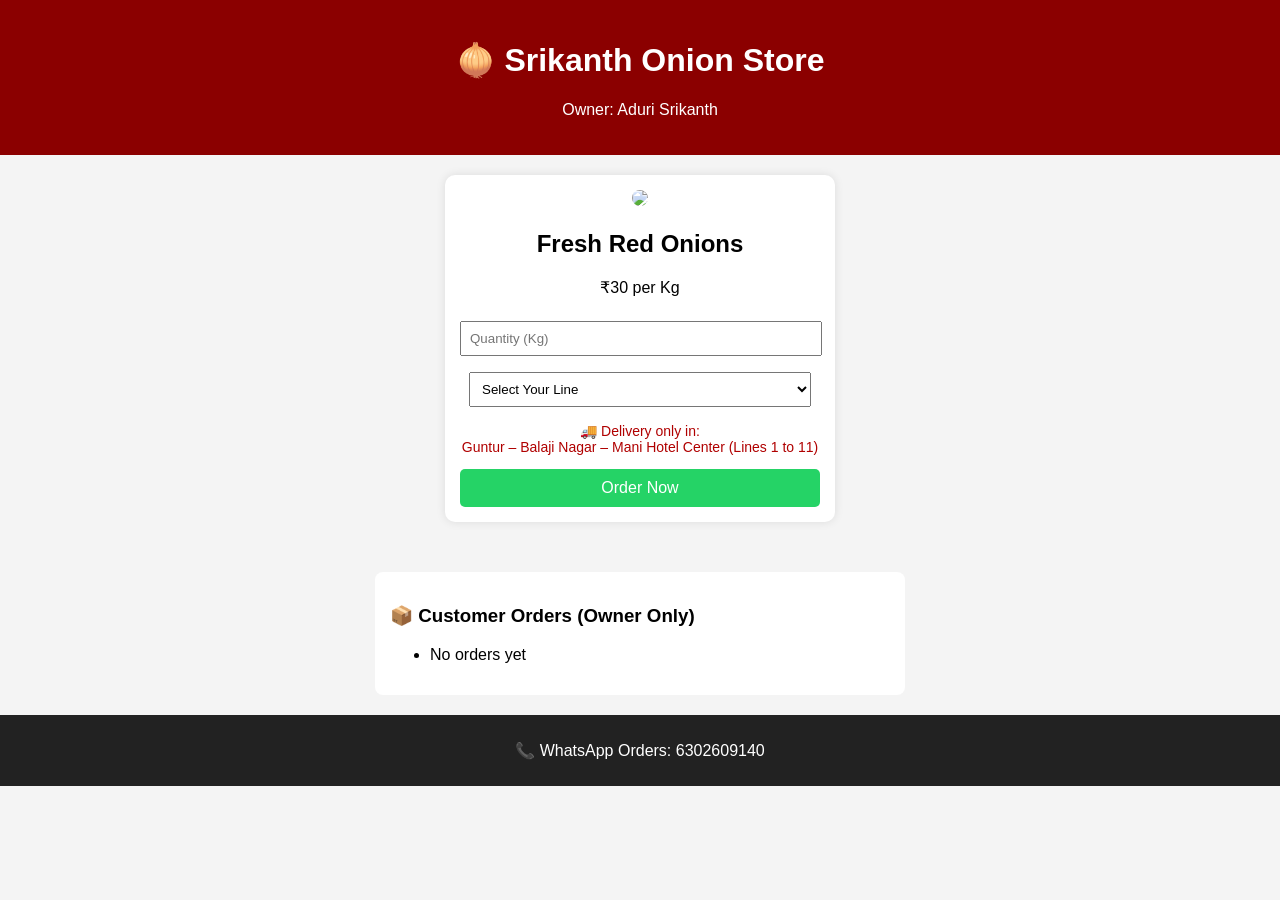
==== index.html @ a1620183 "Add files via upload" ====
<!DOCTYPE html>
<html lang="en">
<head>
  <meta charset="UTF-8" />
  <title>Srikanth Onion Store</title>
  <meta name="viewport" content="width=device-width, initial-scale=1.0" />

  <style>
    body {
      margin: 0;
      font-family: Arial, sans-serif;
      background: #f4f4f4;
    }
    header {
      background: #8b0000;
      color: white;
      padding: 20px;
      text-align: center;
    }
    section {
      padding: 20px;
    }
    .product {
      background: white;
      max-width: 360px;
      margin: auto;
      padding: 15px;
      border-radius: 10px;
      box-shadow: 0 0 10px rgba(0,0,0,0.1);
      text-align: center;
    }
    .product img {
      width: 100%;
      border-radius: 8px;
    }
    .product input, .product select {
      width: 95%;
      padding: 8px;
      margin: 8px 0;
    }
    .product button {
      width: 100%;
      padding: 10px;
      background: #25d366;
      border: none;
      color: white;
      font-size: 16px;
      border-radius: 5px;
      cursor: pointer;
    }
    .customers {
      margin-top: 30px;
      background: white;
      padding: 15px;
      border-radius: 8px;
      max-width: 500px;
      margin-left: auto;
      margin-right: auto;
    }
    footer {
      background: #222;
      color: white;
      text-align: center;
      padding: 10px;
      margin-top: 20px;
    }
    .note {
      font-size: 14px;
      color: #b00000;
      margin-top: 8px;
    }
  </style>
</head>

<body>

<header>
  <h1>🧅 Srikanth Onion Store</h1>
  <p>Owner: Aduri Srikanth</p>
</header>

<section>
  <div class="product">
    <img src="https://source.unsplash.com/400x250/?onion" />
    <h2>Fresh Red Onions</h2>
    <p>₹30 per Kg</p>

    <input type="number" id="qty" placeholder="Quantity (Kg)" />

    <select id="line">
      <option value="">Select Your Line</option>
      <option>1st Line</option>
      <option>2nd Line</option>
      <option>3rd Line</option>
      <option>4th Line</option>
      <option>5th Line</option>
      <option>6th Line</option>
      <option>7th Line</option>
      <option>8th Line</option>
      <option>9th Line</option>
      <option>10th Line</option>
      <option>11th Line</option>
    </select>

    <p class="note">
      🚚 Delivery only in:<br>
      Guntur – Balaji Nagar – Mani Hotel Center (Lines 1 to 11)
    </p>

    <button onclick="orderOnion()">Order Now</button>
  </div>
</section>

<section class="customers">
  <h3>📦 Customer Orders (Owner Only)</h3>
  <ul id="customerList"></ul>
</section>

<footer>
  <p>📞 WhatsApp Orders: 6302609140</p>
</footer>

<script>
(function () {
  const OWNER_PHONE = "916302609140";
  const STORAGE_KEY = "onion_customers";

  const qtyInput = document.getElementById("qty");
  const lineSelect = document.getElementById("line");
  const customerList = document.getElementById("customerList");

  let customers = JSON.parse(localStorage.getItem(STORAGE_KEY)) || [];
  renderCustomers();

  window.orderOnion = function () {
    const qty = qtyInput.value;
    const line = lineSelect.value;

    if (!qty || qty <= 0) {
      alert("Please enter valid quantity");
      return;
    }

    if (!line) {
      alert("Please select your line (1st to 11th)");
      return;
    }

    const name = prompt("Enter your name:");
    const phone = prompt("Enter your phone number:");
    const address = prompt("Enter house address (Balaji Nagar):");

    if (!name || !phone || !address) {
      alert("All details are required");
      return;
    }

    const order = {
      name,
      phone,
      address,
      line,
      qty,
      time: new Date().toLocaleString()
    };

    customers.push(order);
    localStorage.setItem(STORAGE_KEY, JSON.stringify(customers));
    renderCustomers();

    const message =
`🧅 New Onion Order
Name: ${name}
Phone: ${phone}
Qty: ${qty} Kg
Area: Balaji Nagar
Line: ${line}
Address: ${address}`;

    window.open(
      `https://wa.me/${OWNER_PHONE}?text=${encodeURIComponent(message)}`,
      "_blank"
    );

    qtyInput.value = "";
    lineSelect.value = "";
  };

  function renderCustomers() {
    customerList.innerHTML = customers.length === 0
      ? "<li>No orders yet</li>"
      : customers.map(
          (c, i) =>
            `<li>${i + 1}. ${c.name} | ${c.qty} Kg | ${c.line}</li>`
        ).join("");
  }
})();
</script>

</body>
</html>
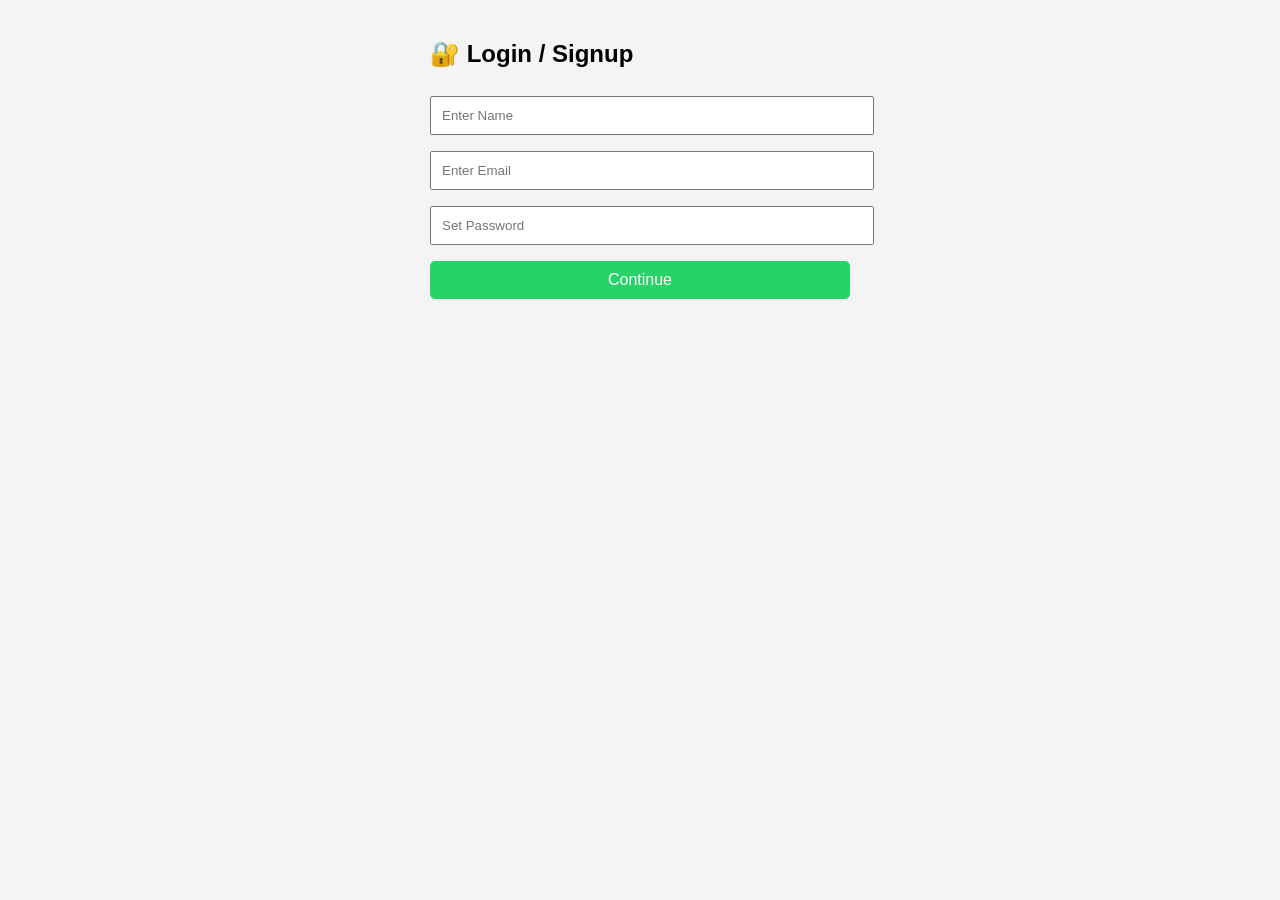
==== commit c4ac0c86: "Add files via upload" ====
--- a/index.html
+++ b/index.html
@@ -1,201 +1,81 @@
 <!DOCTYPE html>
 <html lang="en">
 <head>
-  <meta charset="UTF-8" />
-  <title>Srikanth Onion Store</title>
-  <meta name="viewport" content="width=device-width, initial-scale=1.0" />
+  <meta charset="UTF-8">
+  <title>Srikanth Onion Store | Aduri Onion Mart | Guntur</title>
 
-  <style>
-    body {
-      margin: 0;
-      font-family: Arial, sans-serif;
-      background: #f4f4f4;
-    }
-    header {
-      background: #8b0000;
-      color: white;
-      padding: 20px;
-      text-align: center;
-    }
-    section {
-      padding: 20px;
-    }
-    .product {
-      background: white;
-      max-width: 360px;
-      margin: auto;
-      padding: 15px;
-      border-radius: 10px;
-      box-shadow: 0 0 10px rgba(0,0,0,0.1);
-      text-align: center;
-    }
-    .product img {
-      width: 100%;
-      border-radius: 8px;
-    }
-    .product input, .product select {
-      width: 95%;
-      padding: 8px;
-      margin: 8px 0;
-    }
-    .product button {
-      width: 100%;
-      padding: 10px;
-      background: #25d366;
-      border: none;
-      color: white;
-      font-size: 16px;
-      border-radius: 5px;
-      cursor: pointer;
-    }
-    .customers {
-      margin-top: 30px;
-      background: white;
-      padding: 15px;
-      border-radius: 8px;
-      max-width: 500px;
-      margin-left: auto;
-      margin-right: auto;
-    }
-    footer {
-      background: #222;
-      color: white;
-      text-align: center;
-      padding: 10px;
-      margin-top: 20px;
-    }
-    .note {
-      font-size: 14px;
-      color: #b00000;
-      margin-top: 8px;
-    }
-  </style>
+  <meta name="description" content="Srikanth Onion Store (Aduri Onion Mart) – Fresh red onions delivered in Guntur Balaji Nagar. Order onions via WhatsApp. Owner: Aduri Srikanth.">
+
+  <meta name="keywords" content="Srikanth Onion Store, Aduri Onion Mart, Onion Shop Guntur, Fresh Onions Guntur, Balaji Nagar Onion Delivery">
+
+  <meta name="author" content="Aduri Srikanth">
+
+  <meta name="viewport" content="width=device-width, initial-scale=1.0">
+
+  <link rel="stylesheet" href="style.css">
 </head>
 
 <body>
 
-<header>
-  <h1>🧅 Srikanth Onion Store</h1>
-  <p>Owner: Aduri Srikanth</p>
-</header>
+<!-- LOGIN SCREEN -->
+<div id="loginScreen" class="container">
+  <h2>🔐 Login / Signup</h2>
+  <input type="text" id="name" placeholder="Enter Name">
+  <input type="email" id="email" placeholder="Enter Email">
+  <input type="password" id="password" placeholder="Set Password">
+  <button onclick="login()">Continue</button>
+</div>
 
-<section>
-  <div class="product">
-    <img src="https://source.unsplash.com/400x250/?onion" />
-    <h2>Fresh Red Onions</h2>
-    <p>₹30 per Kg</p>
+<!-- MAIN APP -->
+<div id="appScreen" class="hidden">
 
-    <input type="number" id="qty" placeholder="Quantity (Kg)" />
+  <header>
+    <h1>🧅 Aduri Onion Mart</h1>
+    <p>Owner: Aduri Srikanth</p>
+  </header>
 
-    <select id="line">
-      <option value="">Select Your Line</option>
-      <option>1st Line</option>
-      <option>2nd Line</option>
-      <option>3rd Line</option>
-      <option>4th Line</option>
-      <option>5th Line</option>
-      <option>6th Line</option>
-      <option>7th Line</option>
-      <option>8th Line</option>
-      <option>9th Line</option>
-      <option>10th Line</option>
-      <option>11th Line</option>
-    </select>
+  <div class="container">
+    <div class="product">
+      <img src="https://source.unsplash.com/400x250/?onion" alt="Onion">
+      <h3>Fresh Red Onions</h3>
+      <p>₹30 per Kg</p>
 
-    <p class="note">
-      🚚 Delivery only in:<br>
-      Guntur – Balaji Nagar – Mani Hotel Center (Lines 1 to 11)
-    </p>
+      <input type="number" id="qty" placeholder="Quantity (Kg)">
 
-    <button onclick="orderOnion()">Order Now</button>
+      <select id="line">
+        <option value="">Select Your Line</option>
+        <option>1st Line</option>
+        <option>2nd Line</option>
+        <option>3rd Line</option>
+        <option>4th Line</option>
+        <option>5th Line</option>
+        <option>6th Line</option>
+        <option>7th Line</option>
+        <option>8th Line</option>
+        <option>9th Line</option>
+        <option>10th Line</option>
+        <option>11th Line</option>
+      </select>
+
+      <button onclick="orderOnion()">Order Now</button>
+
+      <button class="install-btn" onclick="installApp()">📲 Install App</button>
+
+      <p class="note">
+        Delivery only: Guntur – Balaji Nagar – Mani Hotel Center (Lines 1–11)
+      </p>
+    </div>
+
+    <h3>📦 Customer Orders (Owner Only)</h3>
+    <ul id="customerList"></ul>
   </div>
-</section>
 
-<section class="customers">
-  <h3>📦 Customer Orders (Owner Only)</h3>
-  <ul id="customerList"></ul>
-</section>
+  <footer>
+    📞 WhatsApp Orders: 6302609140
+  </footer>
 
-<footer>
-  <p>📞 WhatsApp Orders: 6302609140</p>
-</footer>
+</div>
 
-<script>
-(function () {
-  const OWNER_PHONE = "916302609140";
-  const STORAGE_KEY = "onion_customers";
-
-  const qtyInput = document.getElementById("qty");
-  const lineSelect = document.getElementById("line");
-  const customerList = document.getElementById("customerList");
-
-  let customers = JSON.parse(localStorage.getItem(STORAGE_KEY)) || [];
-  renderCustomers();
-
-  window.orderOnion = function () {
-    const qty = qtyInput.value;
-    const line = lineSelect.value;
-
-    if (!qty || qty <= 0) {
-      alert("Please enter valid quantity");
-      return;
-    }
-
-    if (!line) {
-      alert("Please select your line (1st to 11th)");
-      return;
-    }
-
-    const name = prompt("Enter your name:");
-    const phone = prompt("Enter your phone number:");
-    const address = prompt("Enter house address (Balaji Nagar):");
-
-    if (!name || !phone || !address) {
-      alert("All details are required");
-      return;
-    }
-
-    const order = {
-      name,
-      phone,
-      address,
-      line,
-      qty,
-      time: new Date().toLocaleString()
-    };
-
-    customers.push(order);
-    localStorage.setItem(STORAGE_KEY, JSON.stringify(customers));
-    renderCustomers();
-
-    const message =
-`🧅 New Onion Order
-Name: ${name}
-Phone: ${phone}
-Qty: ${qty} Kg
-Area: Balaji Nagar
-Line: ${line}
-Address: ${address}`;
-
-    window.open(
-      `https://wa.me/${OWNER_PHONE}?text=${encodeURIComponent(message)}`,
-      "_blank"
-    );
-
-    qtyInput.value = "";
-    lineSelect.value = "";
-  };
-
-  function renderCustomers() {
-    customerList.innerHTML = customers.length === 0
-      ? "<li>No orders yet</li>"
-      : customers.map(
-          (c, i) =>
-            `<li>${i + 1}. ${c.name} | ${c.qty} Kg | ${c.line}</li>`
-        ).join("");
-  }
-})();
-</script>
-
+<script src="script.js"></script>
 </body>
 </html>
--- a/style.css
+++ b/style.css
@@ -0,0 +1,71 @@
+body {
+  margin: 0;
+  font-family: Arial, sans-serif;
+  background: #f4f4f4;
+}
+
+header {
+  background: #8b0000;
+  color: white;
+  padding: 20px;
+  text-align: center;
+}
+
+.container {
+  padding: 20px;
+  max-width: 420px;
+  margin: auto;
+}
+
+input, select, button {
+  width: 100%;
+  padding: 10px;
+  margin: 8px 0;
+}
+
+button {
+  background: #25d366;
+  color: white;
+  border: none;
+  border-radius: 5px;
+  font-size: 16px;
+  cursor: pointer;
+}
+
+.install-btn {
+  background: #007bff;
+}
+
+.product {
+  background: white;
+  padding: 15px;
+  border-radius: 10px;
+  text-align: center;
+  box-shadow: 0 0 10px rgba(0,0,0,0.1);
+}
+
+.product img {
+  width: 100%;
+  border-radius: 8px;
+}
+
+.note {
+  font-size: 13px;
+  color: #b00000;
+}
+
+footer {
+  background: #222;
+  color: white;
+  text-align: center;
+  padding: 10px;
+  margin-top: 20px;
+}
+
+.hidden {
+  display: none;
+}
+
+ul {
+  padding-left: 20px;
+}
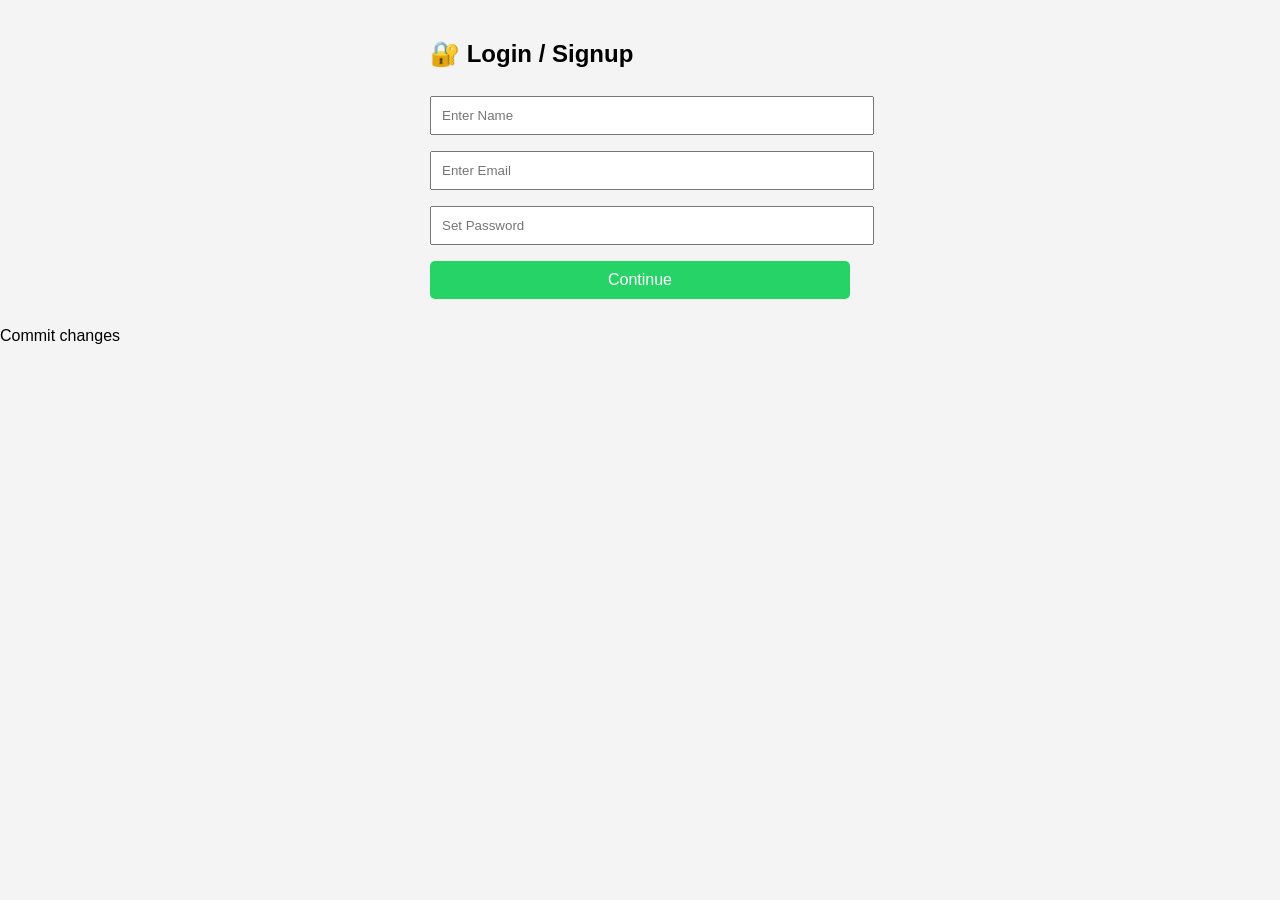
==== commit 818c20d7: "Update index.html" ====
--- a/index.html
+++ b/index.html
@@ -79,3 +79,9 @@
 <script src="script.js"></script>
 </body>
 </html>
+<!-- force github pages rebuild -->
+Commit changes
+
+
+
+
